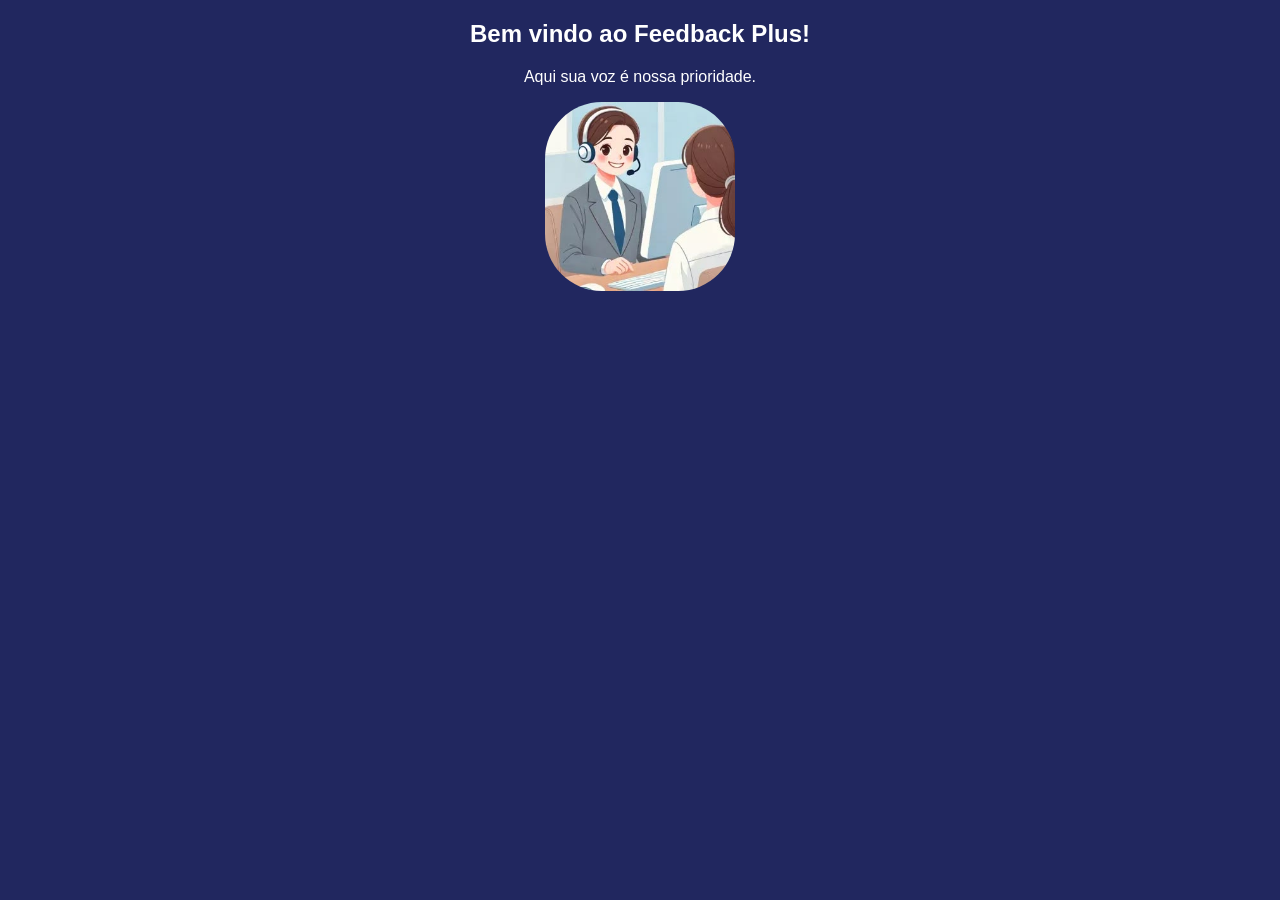
==== index.html @ e7066d6d "Add initial Feedback Plus homepage Add scaffold for the Feedback Plus landing page: index.html (pt-B" ====
<!DOCTYPE html>
<html lang="pt-BR">
<head>
    <meta charset="UTF-8">
    <meta name="viewport" content="width=device-width, initial-scale=1.0">
    <link rel="stylesheet" href="./src/css/index.css">
    <title>Feedback plus</title>
</head>
<body>
    <section id="main-section">
        <h1>
            Bem vindo ao Feedback Plus!
        </h1>
        <p>
            Aqui sua voz é nossa prioridade.
        </p>
    </section>
    <section class="secundary-section">
        <img src="./src/img/demonstrativo.jpg" alt="Atendimento ao cliente">
    </section>
</body>
</html>
---- src/css/index.css ----
body{
    background-color: rgb(33, 39, 95);
}
section > h1, p{
    text-align: center;
    color: white;
    font-family:'Lucida Sans', 'Lucida Sans Regular', 'Lucida Grande', 'Lucida Sans Unicode', Geneva, Verdana, sans-serif;
}

img{
    display: block;
    margin-left: auto;
    margin-right: auto;
    width: 15%;
    border-radius: 30%;
}
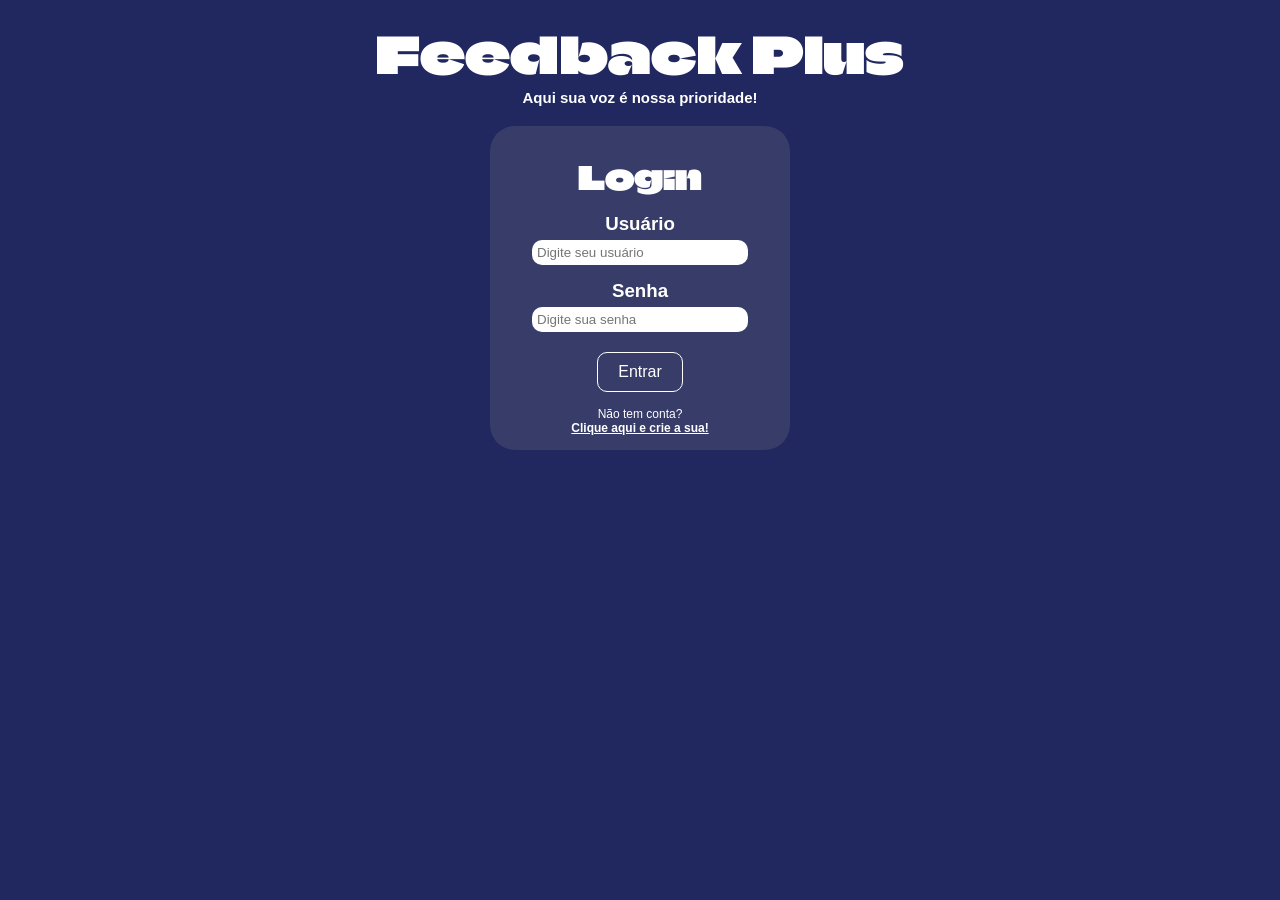
==== commit eb31f356: "Creating the login screen" ====
--- a/index.html
+++ b/index.html
@@ -1,22 +1,38 @@
 <!DOCTYPE html>
 <html lang="pt-BR">
+
 <head>
     <meta charset="UTF-8">
     <meta name="viewport" content="width=device-width, initial-scale=1.0">
     <link rel="stylesheet" href="./src/css/index.css">
     <title>Feedback plus</title>
 </head>
+
 <body>
+    <header>
+        <h1>Feedback Plus</h1>
+        <h5>Aqui sua voz é nossa prioridade!</h5>
+    </header>
     <section id="main-section">
-        <h1>
-            Bem vindo ao Feedback Plus!
-        </h1>
-        <p>
-            Aqui sua voz é nossa prioridade.
-        </p>
+        <form>
+            <h2>
+                Login
+            </h2>
+            <div id="username-div">
+                <h3 id="username-h3">Usuário</h3>
+                <input type="text" id="username-input" placeholder="Digite seu usuário">
+            </div>
+            <div id="password-div">
+                <h3 id="password-h3">Senha</h3>
+                <input type="text" id="password-input" placeholder="Digite sua senha">
+            </div>
+            <button id="btn-form">Entrar</button>
+            <p>Não tem conta? <br>
+                <a href="http://" target="_blank" rel="noopener noreferrer">Clique aqui e crie a sua!</a>
+            </p>
+        </form>
     </section>
-    <section class="secundary-section">
-        <img src="./src/img/demonstrativo.jpg" alt="Atendimento ao cliente">
-    </section>
+
 </body>
+
 </html>
--- a/src/css/index.css
+++ b/src/css/index.css
@@ -1,16 +1,122 @@
+@import url('https://fonts.googleapis.com/css2?family=Climate+Crisis:YEAR@1979&display=swap');
+
+
+:root{
+    --fontOne: 'Climate Crisis', YEAR, cursive;
+    --fontTwo: 'Segoe UI', Tahoma, Geneva, Verdana, sans-serif;   
+    --fontThree: 'Lucida Sans', 'Lucida Sans Regular', 'Lucida Grande', 'Lucida Sans Unicode', Geneva, Verdana, sans-serif;
+}
+
+
+
+
+/* ------------------------------------------------------------ */
+*{
+    box-sizing: border-box;
+    margin: 0px;
+    padding: 0px;
+}
+
 body{
     background-color: rgb(33, 39, 95);
+    
 }
-section > h1, p{
+header > *{
+    margin: 0px;
+}
+
+header{
+    flex-direction: column;
     text-align: center;
     color: white;
-    font-family:'Lucida Sans', 'Lucida Sans Regular', 'Lucida Grande', 'Lucida Sans Unicode', Geneva, Verdana, sans-serif;
 }
 
-img{
-    display: block;
-    margin-left: auto;
-    margin-right: auto;
-    width: 15%;
-    border-radius: 30%;
-}+header h1{
+    margin-top: 20px;
+    font-size: 50px;
+    font-family: var(--fontOne);
+    font-weight: 200;
+}
+
+
+header h5{
+    margin-top: 2px;
+    font-size: 15px;
+    font-family:var(--fontTwo);
+}
+
+
+section{
+    display: flex;
+    justify-content: center;
+    align-items: center;
+    
+}
+
+form{
+    margin: 20px;
+    background-color: rgba(134, 135, 138, 0.219);
+    border-radius: 25px;
+    width: 300px;
+    padding: 15px;
+    text-align: center;
+    color: white;
+    font-family: var(--fontThree);
+}
+
+form > h2{
+    margin: 15px;
+    font-weight: 200;
+    font-family: var(--fontOne);
+    font-size: xx-large;
+}
+
+form > div{
+    margin-top: 15px ;
+    display: flex;
+    flex-direction: column;
+    align-items: center;
+    gap: 5px;
+}
+
+form > div> input{
+    width: 80%;
+    padding: 5px;
+    border-radius: 10px;
+    border: none;
+}
+
+form > button{
+    margin-top: 20px;
+    padding: 10px 20px;
+    border-radius: 10px;
+    border: solid 1px white;
+    background-color:transparent; /* rgb(33, 39, 95) */
+    color: white;
+    font-size: 16px;
+    cursor: pointer;
+    animation: ripple 1s ease-out;
+}
+
+form > button ::after {
+    content: '';
+    position: absolute;
+    width: 0px;
+    height: 0px;
+    border-radius: 50%;
+    background-color: rgba(255, 255, 255, 0.5);
+    animation: ripple 1s ease-out;
+}
+
+form > p{
+    margin-top: 15px;
+    font-size: 12px;
+}
+
+form > p > a{
+    color: white;
+    text-decoration: underline;
+    font-weight: 600;
+}
+
+
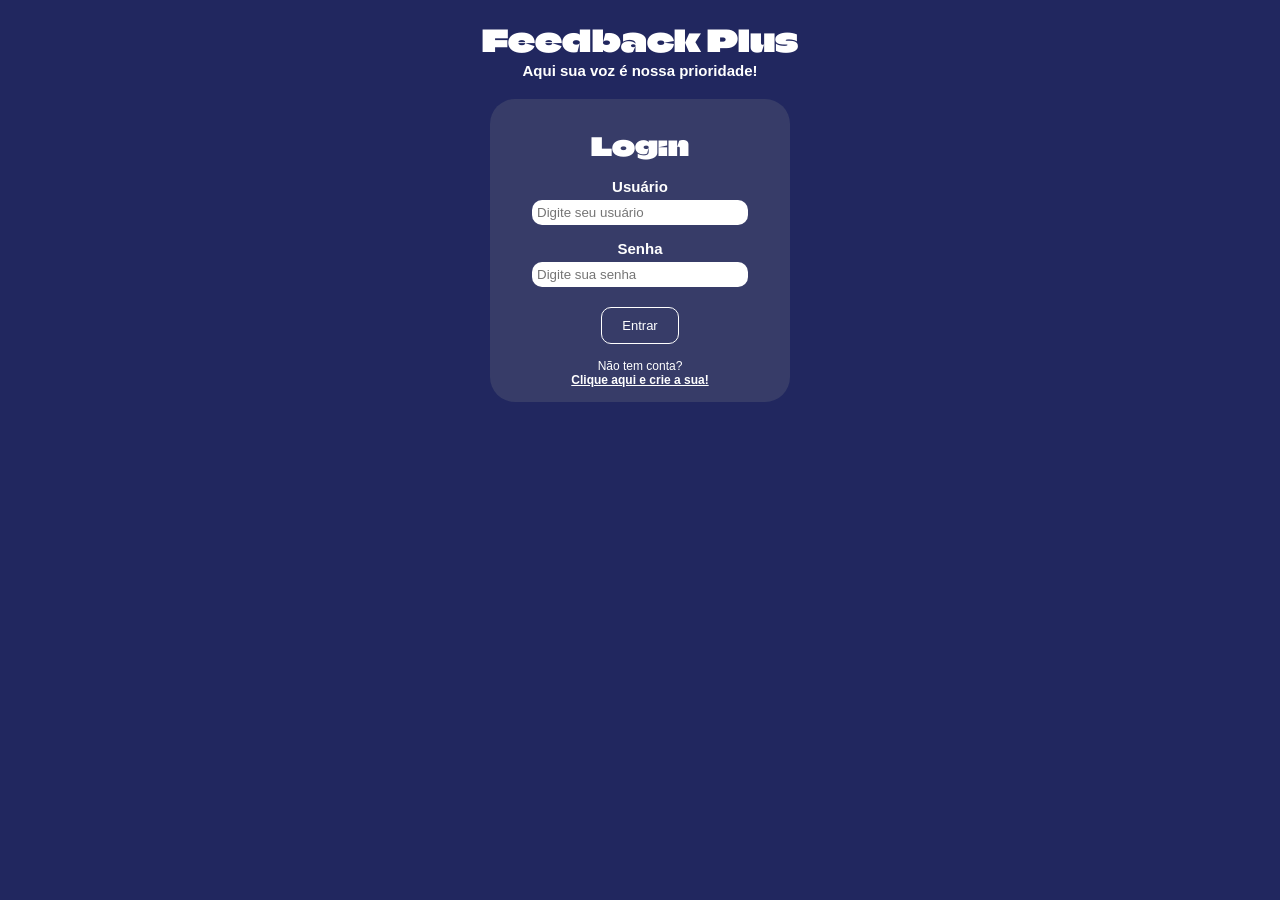
==== commit 0531fed7: "Creating the standard user registration page" ====
--- a/index.html
+++ b/index.html
@@ -28,7 +28,7 @@
             </div>
             <button id="btn-form">Entrar</button>
             <p>Não tem conta? <br>
-                <a href="http://" target="_blank" rel="noopener noreferrer">Clique aqui e crie a sua!</a>
+                <a href="./pages/register.html" rel="noopener noreferrer">Clique aqui e crie a sua!</a>
             </p>
         </form>
     </section>
--- a/src/css/index.css
+++ b/src/css/index.css
@@ -33,7 +33,7 @@
 
 header h1{
     margin-top: 20px;
-    font-size: 50px;
+    font-size: 30px;
     font-family: var(--fontOne);
     font-weight: 200;
 }
@@ -66,9 +66,9 @@
 
 form > h2{
     margin: 15px;
-    font-weight: 200;
+    font-weight: 100;
     font-family: var(--fontOne);
-    font-size: xx-large;
+    font-size: 25px;
 }
 
 form > div{
@@ -86,6 +86,10 @@
     border: none;
 }
 
+form > div > h3{
+    font-size: 15px;
+}
+
 form > button{
     margin-top: 20px;
     padding: 10px 20px;
@@ -93,7 +97,7 @@
     border: solid 1px white;
     background-color:transparent; /* rgb(33, 39, 95) */
     color: white;
-    font-size: 16px;
+    font-size: 13px;
     cursor: pointer;
     animation: ripple 1s ease-out;
 }
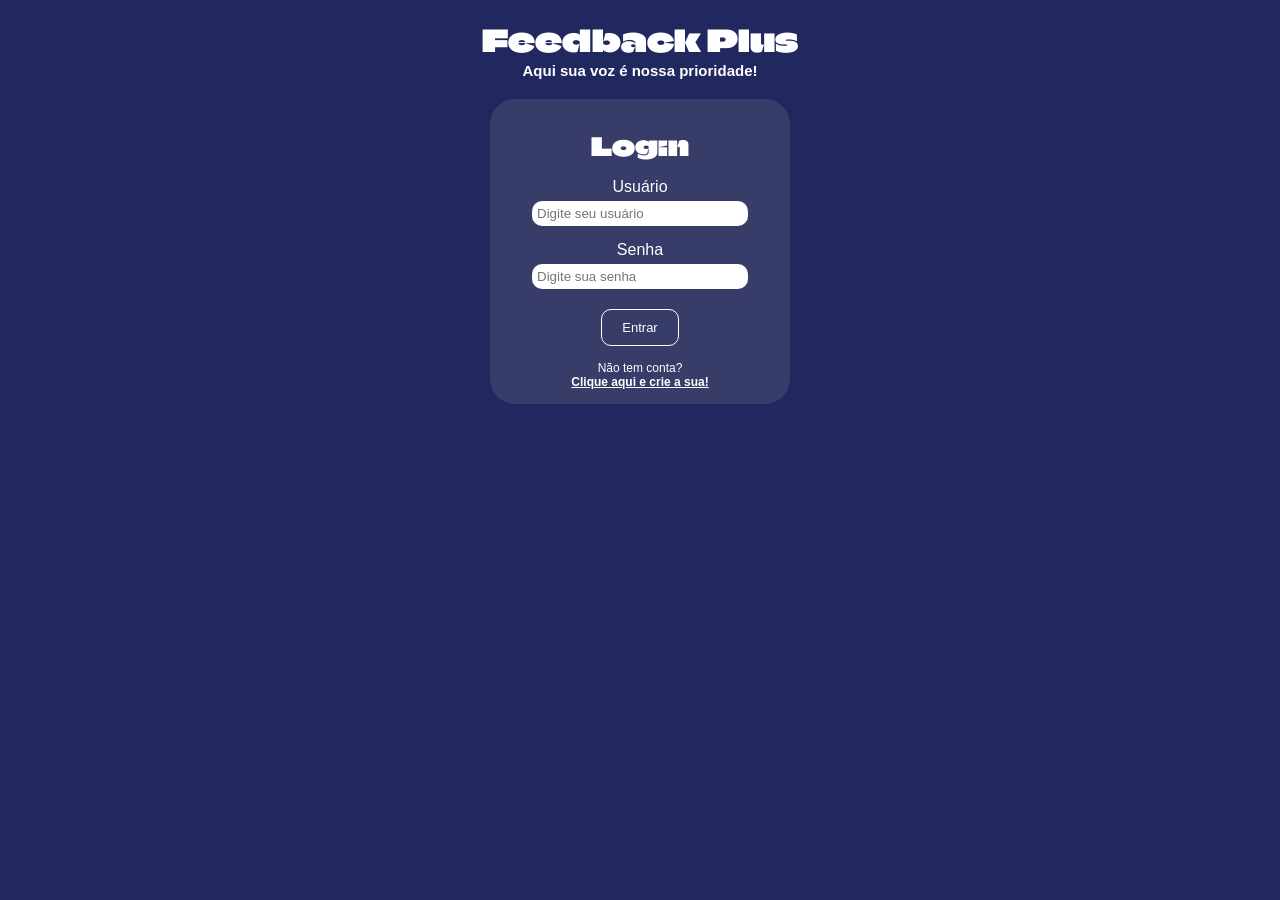
==== commit eea13d1a: "feat: login system, session persistence and route protection Login: Implementation of login.js with " ====
--- a/index.html
+++ b/index.html
@@ -5,7 +5,7 @@
     <meta charset="UTF-8">
     <meta name="viewport" content="width=device-width, initial-scale=1.0">
     <link rel="stylesheet" href="./src/css/index.css">
-    <title>Feedback plus</title>
+    <title>Feedback Plus</title>
 </head>
 
 <body>
@@ -14,25 +14,27 @@
         <h5>Aqui sua voz é nossa prioridade!</h5>
     </header>
     <section id="main-section">
-        <form>
-            <h2>
-                Login
-            </h2>
+        <form id="form-login">
+            <h2>Login</h2>
+            
             <div id="username-div">
-                <h3 id="username-h3">Usuário</h3>
-                <input type="text" id="username-input" placeholder="Digite seu usuário">
+                <label for="username-input" id="username-h3">Usuário</label>
+                <input type="text" id="username-input" name="login" placeholder="Digite seu usuário" required>
             </div>
+            
             <div id="password-div">
-                <h3 id="password-h3">Senha</h3>
-                <input type="text" id="password-input" placeholder="Digite sua senha">
+                <label for="password-input" id="password-h3">Senha</label>
+                <input type="password" id="password-input" name="senha" placeholder="Digite sua senha" required>
             </div>
-            <button id="btn-form">Entrar</button>
+            
+            <button type="submit" id="btn-form">Entrar</button>
+            
             <p>Não tem conta? <br>
-                <a href="./pages/register.html" rel="noopener noreferrer">Clique aqui e crie a sua!</a>
+                <a href="./pages/register.html">Clique aqui e crie a sua!</a>
             </p>
         </form>
     </section>
 
+    <script src="./src/js/login.js" defer></script>
 </body>
-
 </html>
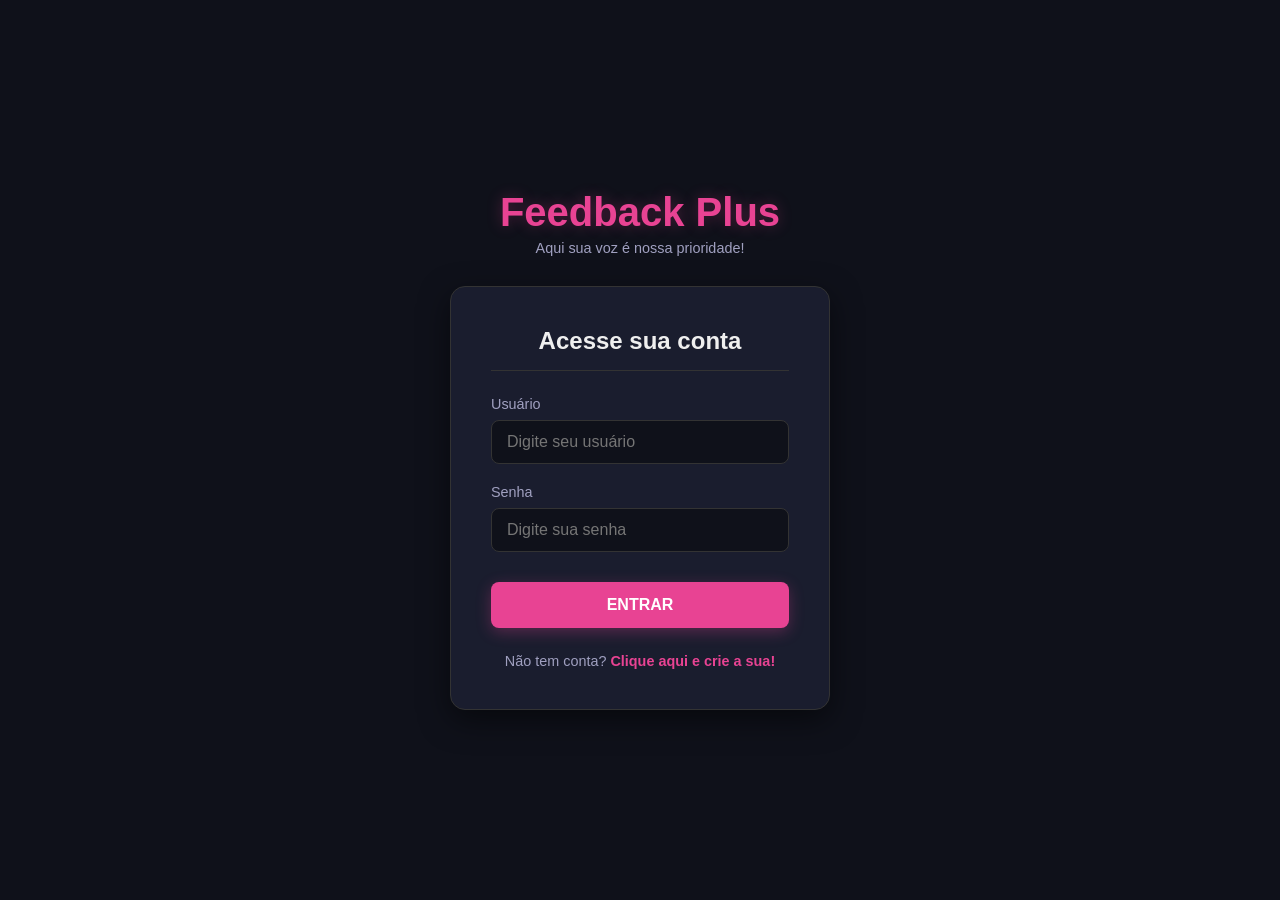
==== commit 9c61365f: "Add dashboard pages and revamp auth UI Introduce role-based dashboard pages (adm-home, cliente-home," ====
--- a/index.html
+++ b/index.html
@@ -1,39 +1,43 @@
 <!DOCTYPE html>
 <html lang="pt-BR">
-
 <head>
     <meta charset="UTF-8">
     <meta name="viewport" content="width=device-width, initial-scale=1.0">
+    <link href="https://fonts.googleapis.com/css2?family=Inter:wght@300;400;600&display=swap" rel="stylesheet">
     <link rel="stylesheet" href="./src/css/index.css">
-    <title>Feedback Plus</title>
+    <title>Feedback Plus - Login</title>
 </head>
+<body>
+    <main id="login-container">
+        <header class="login-header">
+            <h1>Feedback Plus</h1>
+            <p>Aqui sua voz é nossa prioridade!</p>
+        </header>
 
-<body>
-    <header>
-        <h1>Feedback Plus</h1>
-        <h5>Aqui sua voz é nossa prioridade!</h5>
-    </header>
-    <section id="main-section">
-        <form id="form-login">
-            <h2>Login</h2>
-            
-            <div id="username-div">
-                <label for="username-input" id="username-h3">Usuário</label>
-                <input type="text" id="username-input" name="login" placeholder="Digite seu usuário" required>
-            </div>
-            
-            <div id="password-div">
-                <label for="password-input" id="password-h3">Senha</label>
-                <input type="password" id="password-input" name="senha" placeholder="Digite sua senha" required>
-            </div>
-            
-            <button type="submit" id="btn-form">Entrar</button>
-            
-            <p>Não tem conta? <br>
-                <a href="./pages/register.html">Clique aqui e crie a sua!</a>
-            </p>
-        </form>
-    </section>
+        <section id="main-section">
+            <form id="form-login" class="login-card">
+                <h2>Acesse sua conta</h2>
+                
+                <div class="input-group">
+                    <label for="username-input">Usuário</label>
+                    <input type="text" id="username-input" name="login" placeholder="Digite seu usuário" required>
+                </div>
+                
+                <div class="input-group">
+                    <label for="password-input">Senha</label>
+                    <input type="password" id="password-input" name="senha" placeholder="Digite sua senha" required>
+                </div>
+                
+                <button type="submit" id="btn-form">Entrar</button>
+                
+                <div class="login-footer">
+                    <p>Não tem conta? 
+                        <a href="./pages/register.html">Clique aqui e crie a sua!</a>
+                    </p>
+                </div>
+            </form>
+        </section>
+    </main>
 
     <script src="./src/js/login.js" defer></script>
 </body>
--- a/src/css/index.css
+++ b/src/css/index.css
@@ -1,126 +1,156 @@
-@import url('https://fonts.googleapis.com/css2?family=Climate+Crisis:YEAR@1979&display=swap');
-
-
-:root{
-    --fontOne: 'Climate Crisis', YEAR, cursive;
-    --fontTwo: 'Segoe UI', Tahoma, Geneva, Verdana, sans-serif;   
-    --fontThree: 'Lucida Sans', 'Lucida Sans Regular', 'Lucida Grande', 'Lucida Sans Unicode', Geneva, Verdana, sans-serif;
+/* ============================================================
+   CONFIGURAÇÕES DE TEMA (ALINHADO AO DASHBOARD)
+   ============================================================ */
+:root {
+  --bg-dark: #0f111a;
+  --bg-card: #1a1d2e; /* Mesma cor da sidebar do dashboard */
+  --primary-pink: #e84393;
+  --light-pink: #fd79a8;
+  --text-white: #efefef;
+  --text-gray: #a0a0c0;
+  --border-color: #333;
+  --input-bg: #0f111a;
 }
 
-
-
-
-/* ------------------------------------------------------------ */
-*{
-    box-sizing: border-box;
-    margin: 0px;
-    padding: 0px;
+* {
+  margin: 0;
+  padding: 0;
+  box-sizing: border-box;
+  font-family: "Segoe UI", Tahoma, Geneva, Verdana, sans-serif;
 }
 
-body{
-    background-color: rgb(33, 39, 95);
-    
-}
-header > *{
-    margin: 0px;
+body {
+  background-color: var(--bg-dark);
+  color: var(--text-white);
+  height: 100vh;
+  display: flex;
+  justify-content: center;
+  align-items: center;
 }
 
-header{
-    flex-direction: column;
-    text-align: center;
-    color: white;
+/* Container Principal */
+#login-container {
+  width: 100%;
+  max-width: 420px;
+  padding: 20px;
 }
 
-header h1{
-    margin-top: 20px;
-    font-size: 30px;
-    font-family: var(--fontOne);
-    font-weight: 200;
+/* Header de Login */
+.login-header {
+  text-align: center;
+  margin-bottom: 30px;
 }
 
-
-header h5{
-    margin-top: 2px;
-    font-size: 15px;
-    font-family:var(--fontTwo);
+.login-header h1 {
+  color: var(--primary-pink);
+  font-size: 2.5rem;
+  font-weight: bold;
+  text-shadow: 0 0 15px rgba(232, 67, 147, 0.3);
+  margin-bottom: 5px;
 }
 
-
-section{
-    display: flex;
-    justify-content: center;
-    align-items: center;
-    
+.login-header p {
+  color: var(--text-gray);
+  font-size: 0.9rem;
 }
 
-form{
-    margin: 20px;
-    background-color: rgba(134, 135, 138, 0.219);
-    border-radius: 25px;
-    width: 300px;
-    padding: 15px;
-    text-align: center;
-    color: white;
-    font-family: var(--fontThree);
+/* Card do Formulário */
+.login-card {
+  background-color: var(--bg-card);
+  padding: 40px;
+  border-radius: 15px;
+  border: 1px solid var(--border-color);
+  box-shadow: 0 10px 30px rgba(0, 0, 0, 0.5);
 }
 
-form > h2{
-    margin: 15px;
-    font-weight: 100;
-    font-family: var(--fontOne);
-    font-size: 25px;
+.login-card h2 {
+  margin-bottom: 25px;
+  font-size: 1.5rem;
+  color: var(--text-white);
+  text-align: center;
+  border-bottom: 1px solid var(--border-color);
+  padding-bottom: 15px;
 }
 
-form > div{
-    margin-top: 15px ;
-    display: flex;
-    flex-direction: column;
-    align-items: center;
-    gap: 5px;
+/* Grupos de Input */
+.input-group {
+  margin-bottom: 20px;
 }
 
-form > div> input{
-    width: 80%;
-    padding: 5px;
-    border-radius: 10px;
-    border: none;
+.input-group label {
+  display: block;
+  margin-bottom: 8px;
+  color: var(--text-gray);
+  font-size: 0.9rem;
 }
 
-form > div > h3{
-    font-size: 15px;
+.input-group input {
+  width: 100%;
+  padding: 12px 15px;
+  background-color: var(--input-bg);
+  border: 1px solid var(--border-color);
+  border-radius: 8px;
+  color: white;
+  font-size: 1rem;
+  transition: all 0.3s ease;
 }
 
-form > button{
-    margin-top: 20px;
-    padding: 10px 20px;
-    border-radius: 10px;
-    border: solid 1px white;
-    background-color:transparent; /* rgb(33, 39, 95) */
-    color: white;
-    font-size: 13px;
-    cursor: pointer;
-    animation: ripple 1s ease-out;
+.input-group input:focus {
+  outline: none;
+  border-color: var(--primary-pink);
+  box-shadow: 0 0 8px rgba(232, 67, 147, 0.2);
 }
 
-form > button ::after {
-    content: '';
-    position: absolute;
-    width: 0px;
-    height: 0px;
-    border-radius: 50%;
-    background-color: rgba(255, 255, 255, 0.5);
-    animation: ripple 1s ease-out;
+/* Botão Entrar */
+#btn-form {
+  width: 100%;
+  padding: 14px;
+  background-color: var(--primary-pink);
+  color: white;
+  border: none;
+  border-radius: 8px;
+  font-size: 1rem;
+  font-weight: bold;
+  text-transform: uppercase;
+  cursor: pointer;
+  transition: all 0.3s ease;
+  box-shadow: 0 4px 15px rgba(232, 67, 147, 0.3);
+  margin-top: 10px;
 }
 
-form > p{
-    margin-top: 15px;
-    font-size: 12px;
+#btn-form:hover {
+  background-color: var(--light-pink);
+  transform: translateY(-2px);
+  box-shadow: 0 6px 20px rgba(232, 67, 147, 0.4);
 }
 
-form > p > a{
-    color: white;
-    text-decoration: underline;
-    font-weight: 600;
+#btn-form:active {
+  transform: translateY(0);
 }
 
+/* Rodapé do Login (Link de Registro) */
+.login-footer {
+  margin-top: 25px;
+  text-align: center;
+  font-size: 0.9rem;
+  color: var(--text-gray);
+}
 
+.login-footer a {
+  color: var(--primary-pink);
+  text-decoration: none;
+  font-weight: bold;
+  transition: color 0.3s ease;
+}
+
+.login-footer a:hover {
+  color: var(--light-pink);
+  text-decoration: underline;
+}
+
+/* Responsividade simples */
+@media (max-width: 480px) {
+  .login-card {
+    padding: 25px;
+  }
+}
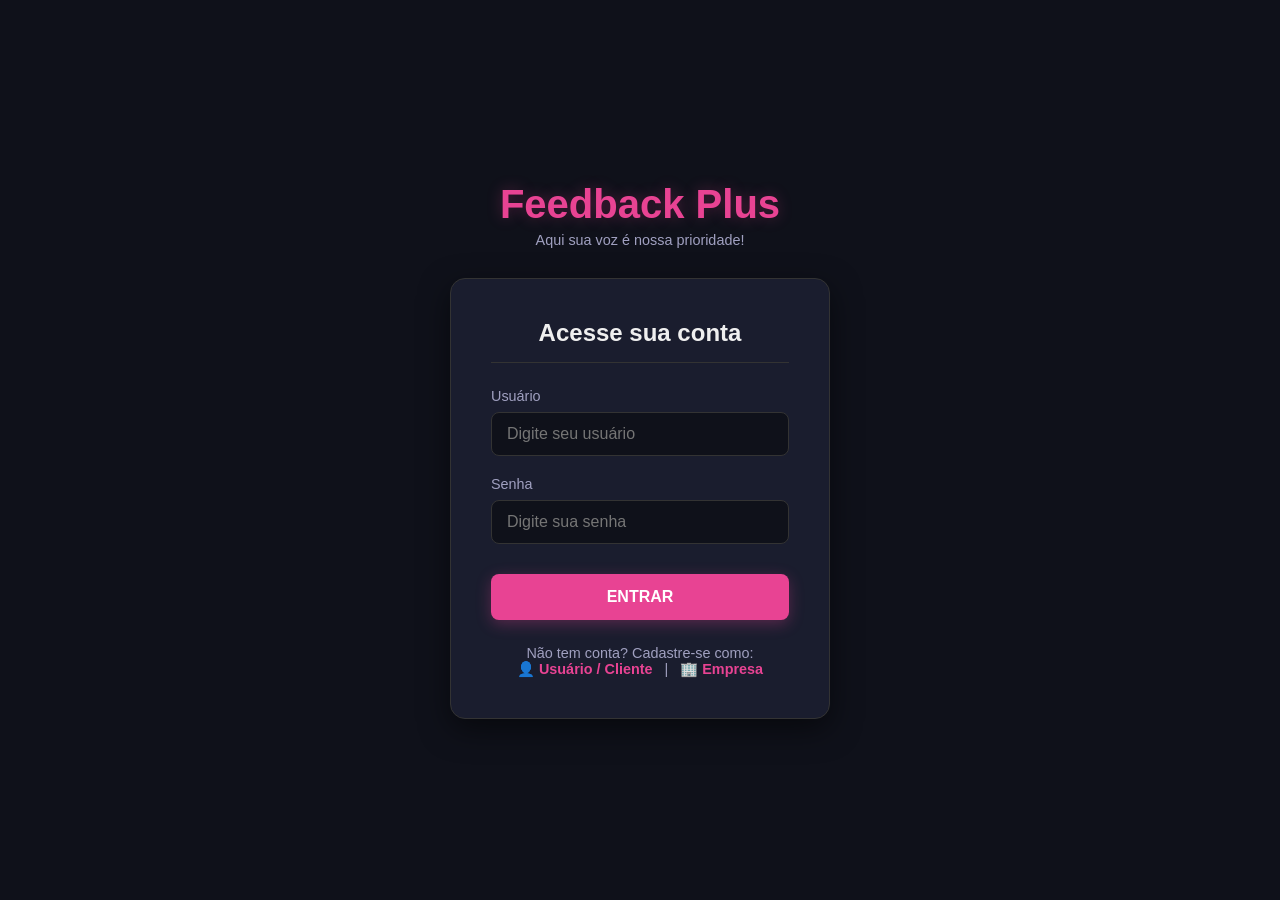
==== commit 7b48bf7c: "Add company pages, reorganize home routes Reorganize home pages into pages/homes and add company-spe" ====
--- a/index.html
+++ b/index.html
@@ -1,5 +1,6 @@
 <!DOCTYPE html>
 <html lang="pt-BR">
+
 <head>
     <meta charset="UTF-8">
     <meta name="viewport" content="width=device-width, initial-scale=1.0">
@@ -7,6 +8,7 @@
     <link rel="stylesheet" href="./src/css/index.css">
     <title>Feedback Plus - Login</title>
 </head>
+
 <body>
     <main id="login-container">
         <header class="login-header">
@@ -17,22 +19,25 @@
         <section id="main-section">
             <form id="form-login" class="login-card">
                 <h2>Acesse sua conta</h2>
-                
+
                 <div class="input-group">
                     <label for="username-input">Usuário</label>
                     <input type="text" id="username-input" name="login" placeholder="Digite seu usuário" required>
                 </div>
-                
+
                 <div class="input-group">
                     <label for="password-input">Senha</label>
                     <input type="password" id="password-input" name="senha" placeholder="Digite sua senha" required>
                 </div>
-                
+
                 <button type="submit" id="btn-form">Entrar</button>
-                
+
                 <div class="login-footer">
-                    <p>Não tem conta? 
-                        <a href="./pages/register.html">Clique aqui e crie a sua!</a>
+                    <p>Não tem conta? Cadastre-se como:</p>
+                    <p>
+                        <a href="./pages/register-usuario.html">👤 Usuário / Cliente</a>
+                        <span style="color: var(--text-gray); margin: 0 8px;">|</span>
+                        <a href="./pages/register-empresa.html">🏢 Empresa</a>
                     </p>
                 </div>
             </form>
@@ -41,4 +46,5 @@
 
     <script src="./src/js/login.js" defer></script>
 </body>
+
 </html>
